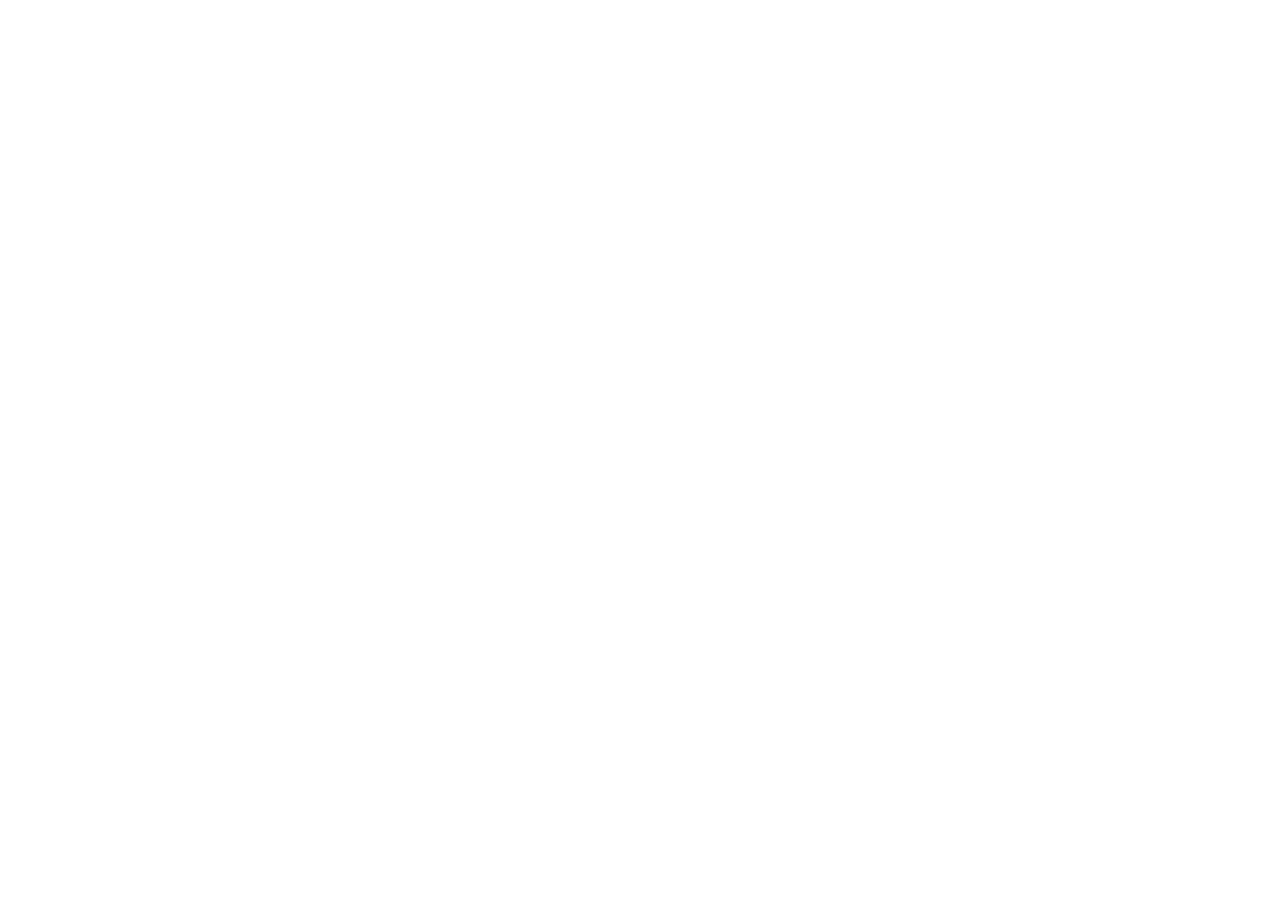
==== index/coding-index/index.html @ 1e1c8aca "latest with coding projects" ====
<!DOCTYPE html>
<html lang="en">
<head>
    <meta charset="UTF-8">
    <meta name="viewport" content="width=device-width, initial-scale=1.0">
    <title>Coding Projects</title>
</head>
<body>
    
</body>
</html>
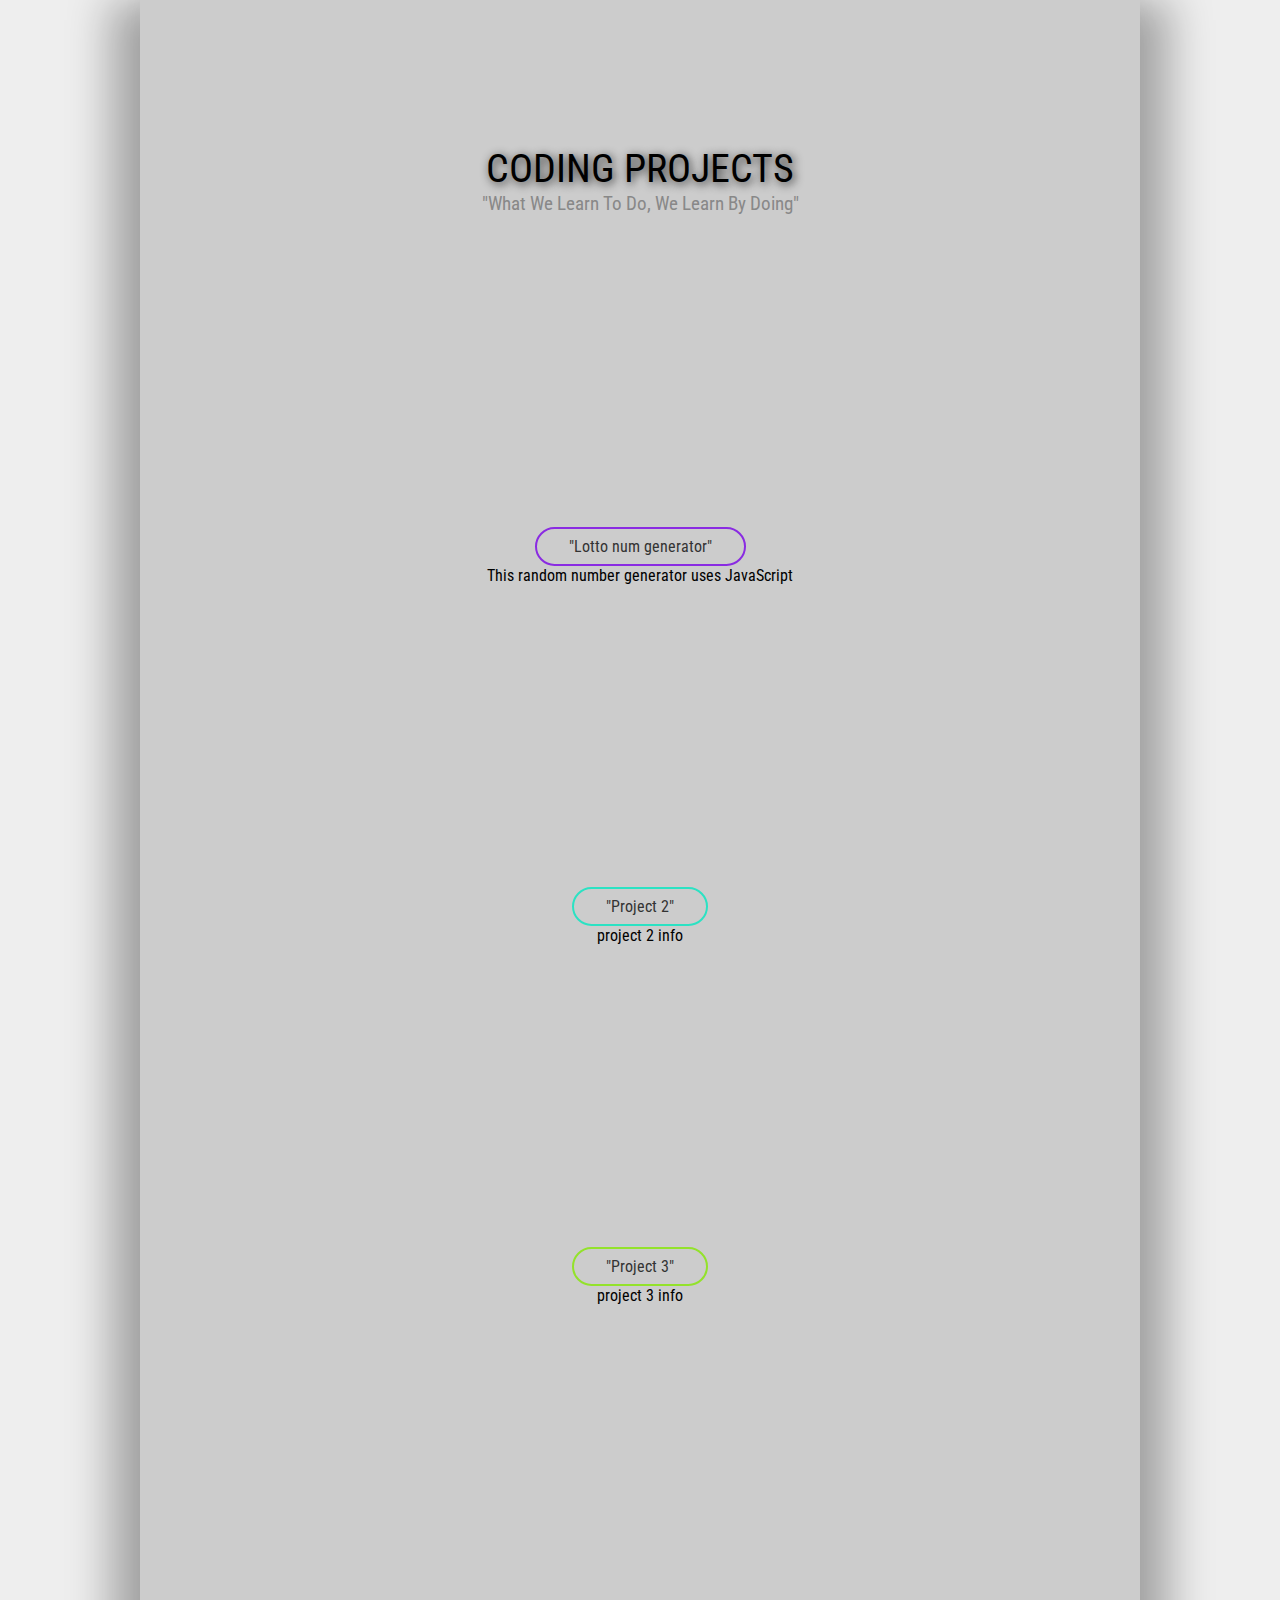
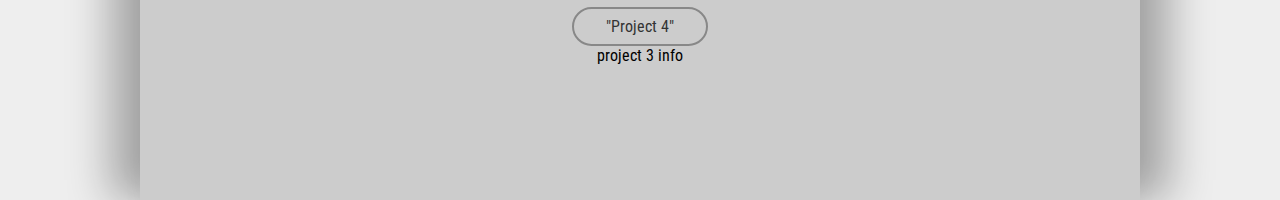
==== commit ec9bb9e6: "nov27" ====
--- a/index/coding-index/index.html
+++ b/index/coding-index/index.html
@@ -3,9 +3,47 @@
 <head>
     <meta charset="UTF-8">
     <meta name="viewport" content="width=device-width, initial-scale=1.0">
+    <link rel="stylesheet" href="/styles/coding-styles/codestyle.css">
     <title>Coding Projects</title>
 </head>
 <body>
-    
+
+    <main>
+        <!-- landing page with button -->
+        <div id="landing">
+            <div id="landing-text">
+                <div id="landing-text-inner">
+                    <h1>Coding Projects</h1>
+                    <h2>"What we learn to do, we learn by doing"</h2>
+                    
+                </div>
+            </div>
+            <div id="project-links">
+                <section>
+                    <a href="/lotto num gen/index.html" class="btn" id="lotto">"Lotto num generator"</a>
+                    <p>This random number generator uses JavaScript</p>
+                </section>
+            </div>
+                <div id="project-links">
+                <section>
+                    <a href=" " class="btn" id="proj2">"Project 2"</a>
+                    <p>project 2 info</p>
+                </section>
+            </div>
+                <div id="project-links">
+                <section>
+                    <a href=" " class="btn" id="proj3">"Project 3"</a>
+                    <p>project 3 info</p>
+                </section>
+            </div>
+                <div id="project-links">
+                <section>
+                    <a href=" " class="btn" id="proj4">"Project 4"</a>
+                    <p>project 3 info</p>
+                </section>
+                
+            </div>
+        </div>
+    </main>
 </body>
 </html>--- a/styles/coding-styles/codestyle.css
+++ b/styles/coding-styles/codestyle.css
@@ -0,0 +1,90 @@
+
+@import url("https://fonts.googleapis.com/css?family=Roboto+Condensed");
+/*resets all the padding and margins to 0 */
+* {
+  margin: 0;
+  padding: 0;
+}
+body {
+    font-family: "Roboto Condensed", sans-serif;
+    margin: 0;
+    background: #eee;
+    height: auto;
+  }
+  h1 {
+    font-weight: 400;
+    font-size: 2.5rem;
+    text-transform: uppercase;
+    margin: 0;
+  }
+  h2 {
+    font-weight: 400;
+    font-size: 1.2rem;
+    text-transform: capitalize;
+    margin: 0;
+  }
+  img {
+    display: block;
+    width: 100%;
+    
+    
+  }
+  main {
+    max-width: 1000px;
+    margin: auto;
+    box-shadow: 30px 0px 40px rgba(0, 0, 0, 0.3),
+      -30px 0px 40px rgba(0, 0, 0, 0.3);
+  }
+#landing {
+    background: rgb(204, 204, 204);
+  }
+  
+  #landing-text {
+    display: flex;
+    flex: 0 1 40vw;
+    height: 40vh;
+    justify-content: center;
+    align-items: center;
+    text-align: center;
+    padding-right: 1rem;
+    padding-left: 1rem;
+  }
+  #landing-text h1 {
+    text-shadow: 2px 2px 10px rgb(34, 34, 34);
+  }
+  #landing-text h2 {
+    color: #888;
+  }
+  #project-links {
+    display: flex;
+    flex: 0 1 40vw;
+    height: 40vh;
+    justify-content: center;
+    align-items: center;
+    text-align: center;
+    padding-right: 1rem;
+    padding-left: 1rem;
+  }
+  .btn {
+    padding: 0.5rem 2rem;
+    border: 2px solid #888;
+    display: inline-block;
+    margin: 2rem 0 0;
+    border-radius: 50px;
+    text-decoration: none;
+    color: #333;
+    transition: background 500ms ease;
+  }
+  .btn:hover {
+    background: #9e9e9e;
+    color: #fff;
+  }
+  #lotto {
+    border: 2px solid blueviolet;
+  }
+  #proj2 {
+    border: 2px solid rgb(43, 226, 195);
+  }
+  #proj3 {
+    border: 2px solid rgb(147, 226, 43);
+  }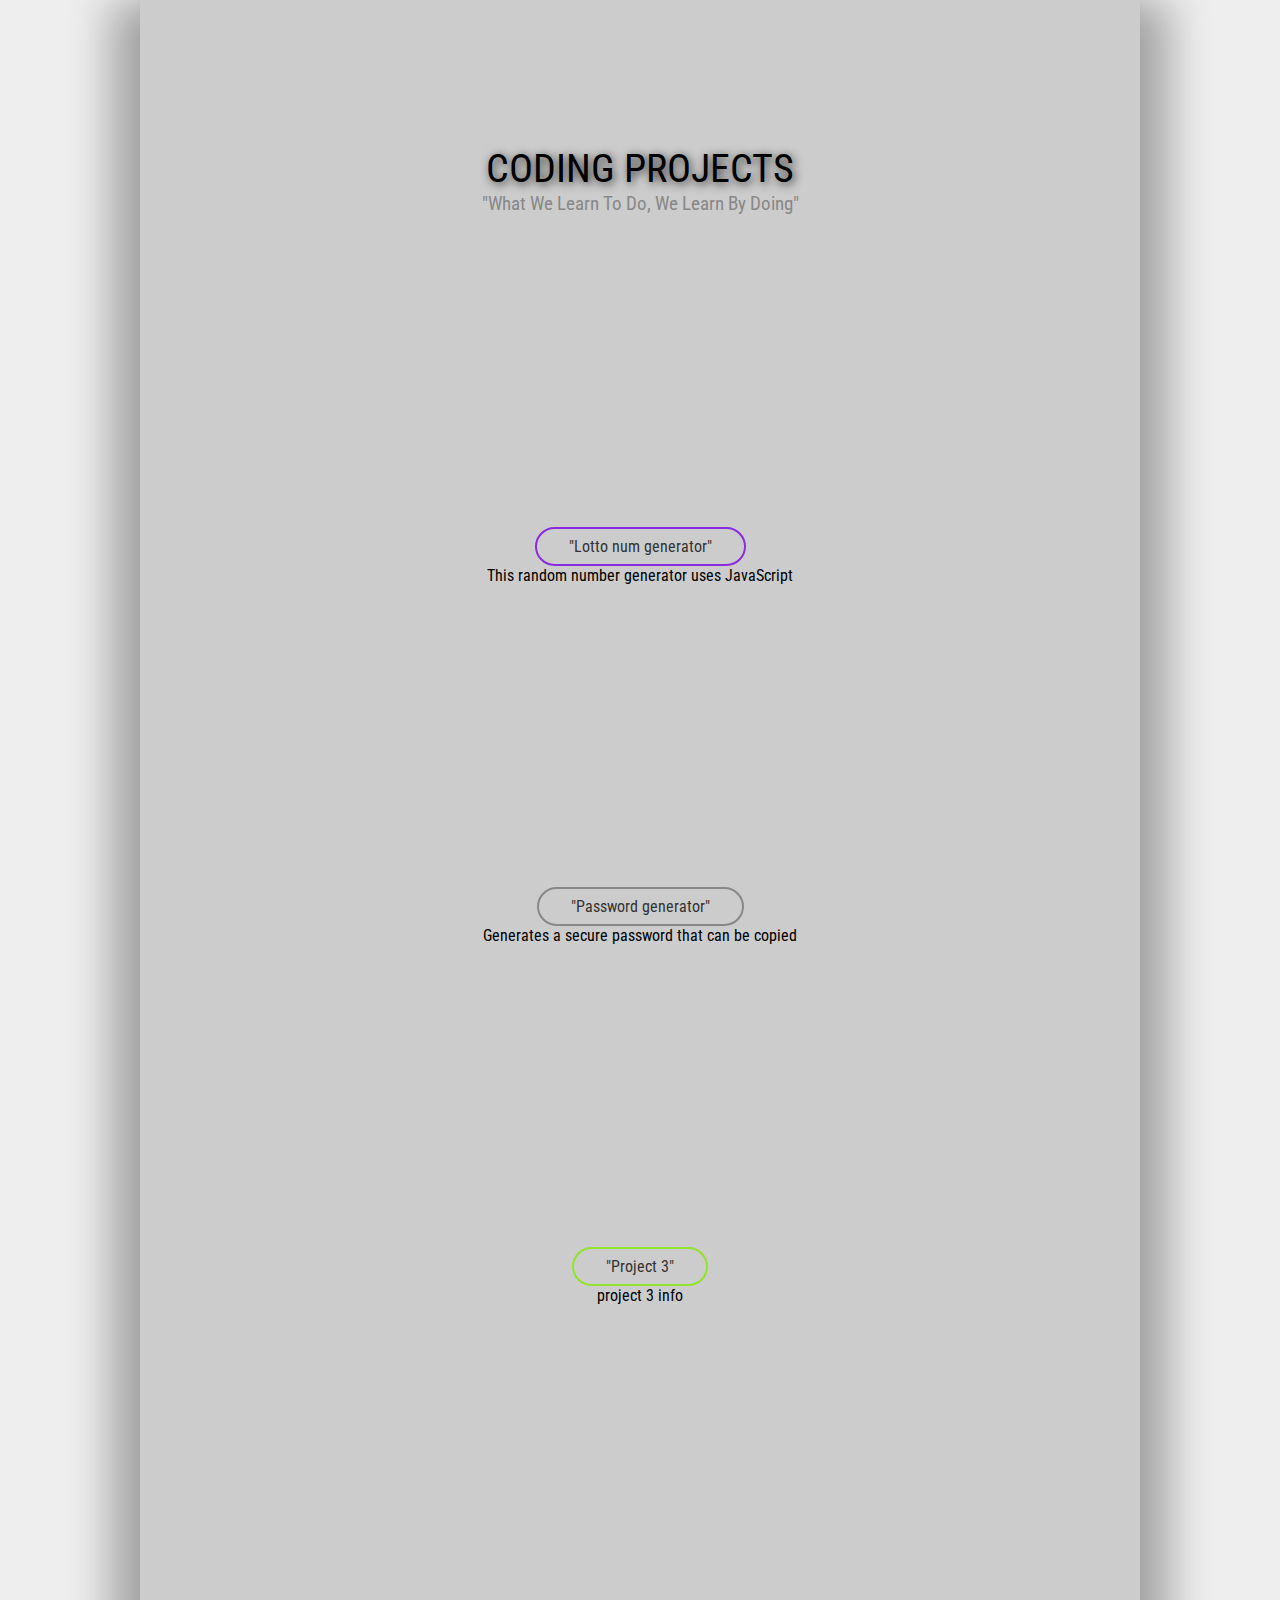
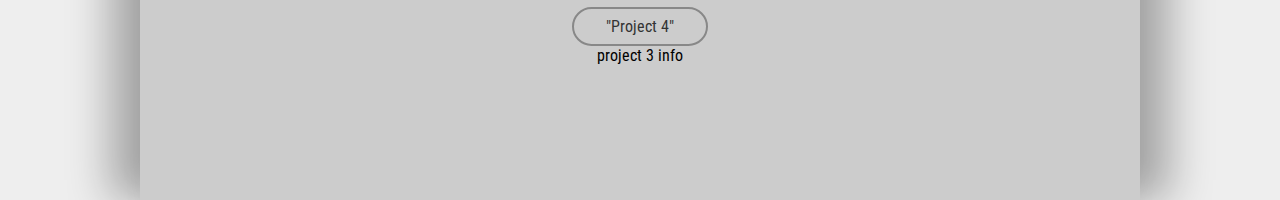
==== commit e6c9fa52: "coding projects added" ====
--- a/index/coding-index/index.html
+++ b/index/coding-index/index.html
@@ -20,14 +20,14 @@
             </div>
             <div id="project-links">
                 <section>
-                    <a href="/lotto num gen/index.html" class="btn" id="lotto">"Lotto num generator"</a>
+                    <a href="/coding projects/lotto/index.html" class="btn" id="lotto">"Lotto num generator"</a>
                     <p>This random number generator uses JavaScript</p>
                 </section>
             </div>
                 <div id="project-links">
                 <section>
-                    <a href=" " class="btn" id="proj2">"Project 2"</a>
-                    <p>project 2 info</p>
+                    <a href="/coding projects/passwordgen2/index.html" class="btn" id="pass">"Password generator"</a>
+                    <p>Generates a secure password that can be copied</p>
                 </section>
             </div>
                 <div id="project-links">
